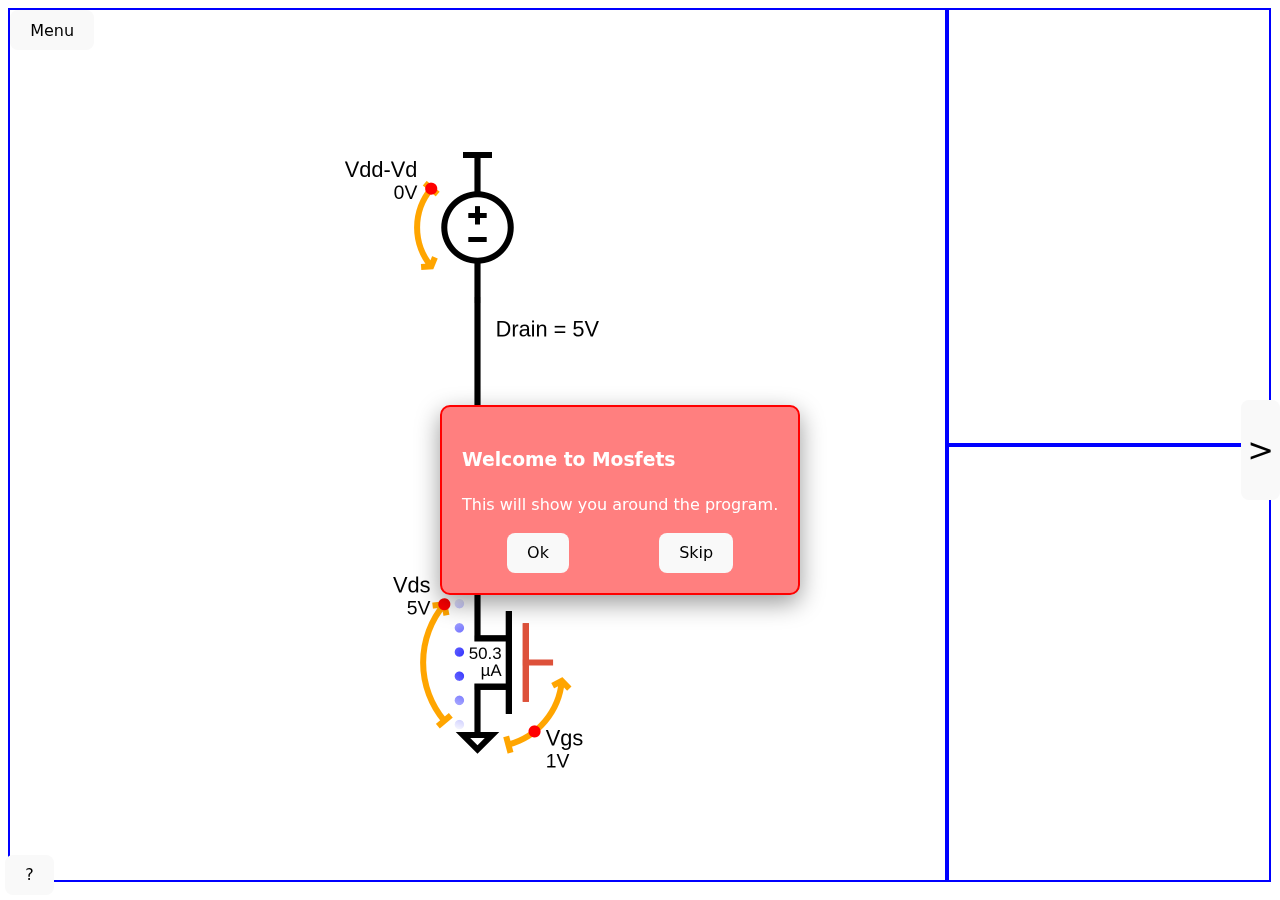
==== index.html @ 0ab98ef7 "less buggy version" ====
<!doctype html>
<html lang="en">
  <head>
    <meta charset="UTF-8" />
    <link rel="icon" type="image/svg+xml" href="/vite.svg" />
    <meta name="viewport" content="width=device-width, initial-scale=1.0" />
    <title>Vite + Vue + TS</title>
    <script type="module" crossorigin src="/assets/index-BZDS1HaJ.js"></script>
    <link rel="stylesheet" crossorigin href="/assets/index-B2J_gsan.css">
  </head>
  <body>
    <div id="app"></div>
  </body>
</html>
---- assets/index-B2J_gsan.css ----
:root{font-family:Inter,system-ui,Avenir,Helvetica,Arial,sans-serif;line-height:1.5;font-weight:400;font-synthesis:none;text-rendering:optimizeLegibility;-webkit-font-smoothing:antialiased;-moz-osx-font-smoothing:grayscale}a{font-weight:500;color:#646cff;text-decoration:inherit}a:hover{color:#535bf2}h1{font-size:3.2em;line-height:1.1}button{border-radius:8px;border:1px solid transparent;padding:.6em 1.2em;font-size:1em;font-weight:500;font-family:inherit;cursor:pointer;transition:border-color .25s}.card{padding:2em}@media (prefers-color-scheme: light){:root{background-color:#fff}a:hover{color:#747bff}button{background-color:#f9f9f9}}.prevent-select[data-v-e876c244]{-webkit-user-select:none;-ms-user-select:none;user-select:none}canvas[data-v-94a2b9fa]{border:1px solid black}.v-enter-active[data-v-94a2b9fa],.v-leave-active[data-v-94a2b9fa]{transition:transform .15s ease}.v-enter-from[data-v-94a2b9fa],.v-leave-to[data-v-94a2b9fa]{transform:translate(-300px)}
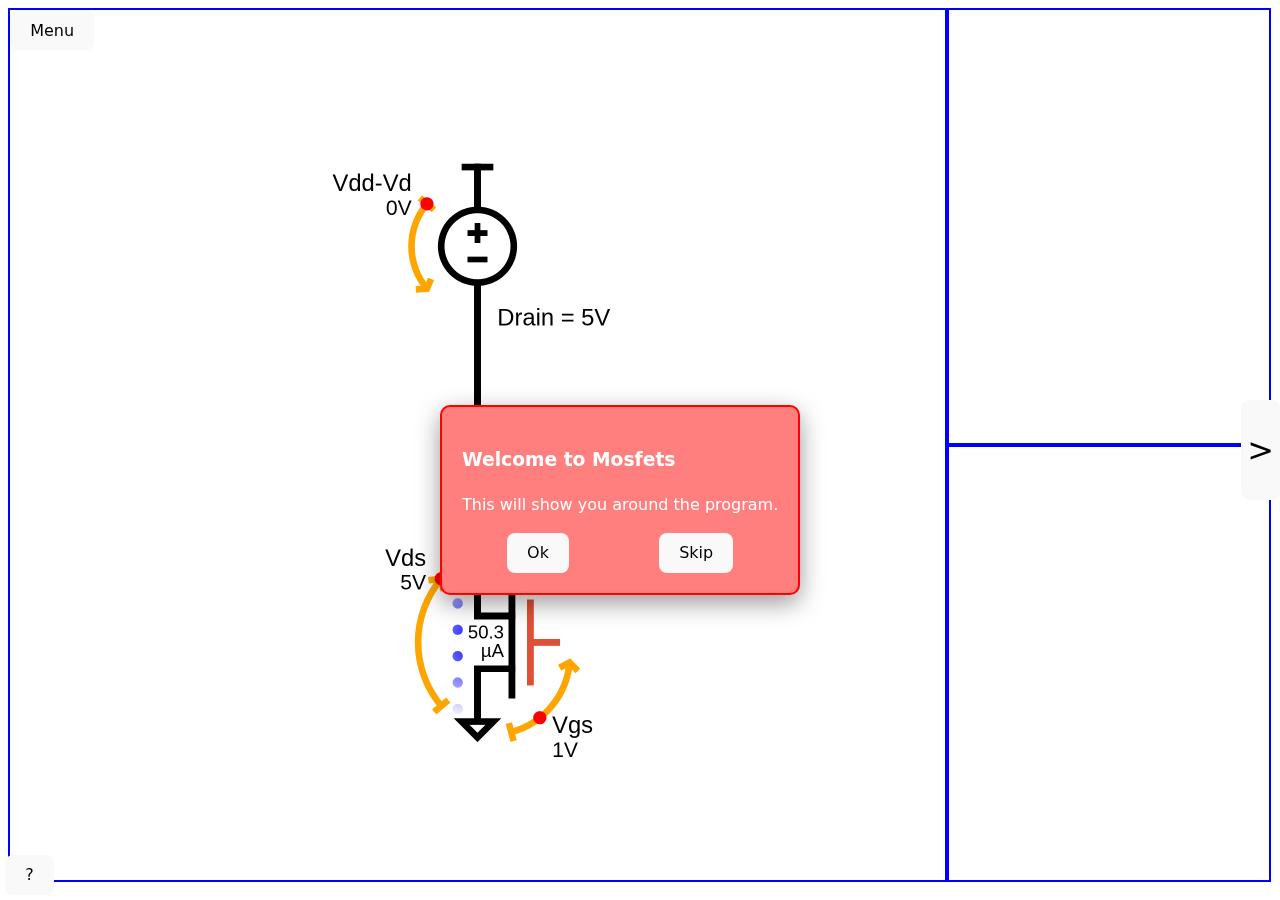
==== commit 3561d30c: "fully release v1.2" ====
--- a/index.html
+++ b/index.html
@@ -5,8 +5,8 @@
     <link rel="icon" type="image/svg+xml" href="/vite.svg" />
     <meta name="viewport" content="width=device-width, initial-scale=1.0" />
     <title>Vite + Vue + TS</title>
-    <script type="module" crossorigin src="/assets/index-BZDS1HaJ.js"></script>
-    <link rel="stylesheet" crossorigin href="/assets/index-B2J_gsan.css">
+    <script type="module" crossorigin src="/assets/index-DS-zMoxo.js"></script>
+    <link rel="stylesheet" crossorigin href="/assets/index-B35ttph7.css">
   </head>
   <body>
     <div id="app"></div>--- a/assets/index-B35ttph7.css
+++ b/assets/index-B35ttph7.css
@@ -0,0 +1 @@
+:root{font-family:Inter,system-ui,Avenir,Helvetica,Arial,sans-serif;line-height:1.5;font-weight:400;font-synthesis:none;text-rendering:optimizeLegibility;-webkit-font-smoothing:antialiased;-moz-osx-font-smoothing:grayscale}a{font-weight:500;color:#646cff;text-decoration:inherit}a:hover{color:#535bf2}h1{font-size:3.2em;line-height:1.1}button{border-radius:8px;border:1px solid transparent;padding:.6em 1.2em;font-size:1em;font-weight:500;font-family:inherit;cursor:pointer;transition:border-color .25s}.card{padding:2em}@media (prefers-color-scheme: light){:root{background-color:#fff}a:hover{color:#747bff}button{background-color:#f9f9f9}}.prevent-select[data-v-e876c244]{-webkit-user-select:none;-ms-user-select:none;user-select:none}canvas[data-v-567da507]{border:1px solid black}.v-enter-active[data-v-567da507],.v-leave-active[data-v-567da507]{transition:transform .15s ease}.v-enter-from[data-v-567da507],.v-leave-to[data-v-567da507]{transform:translate(-300px)}
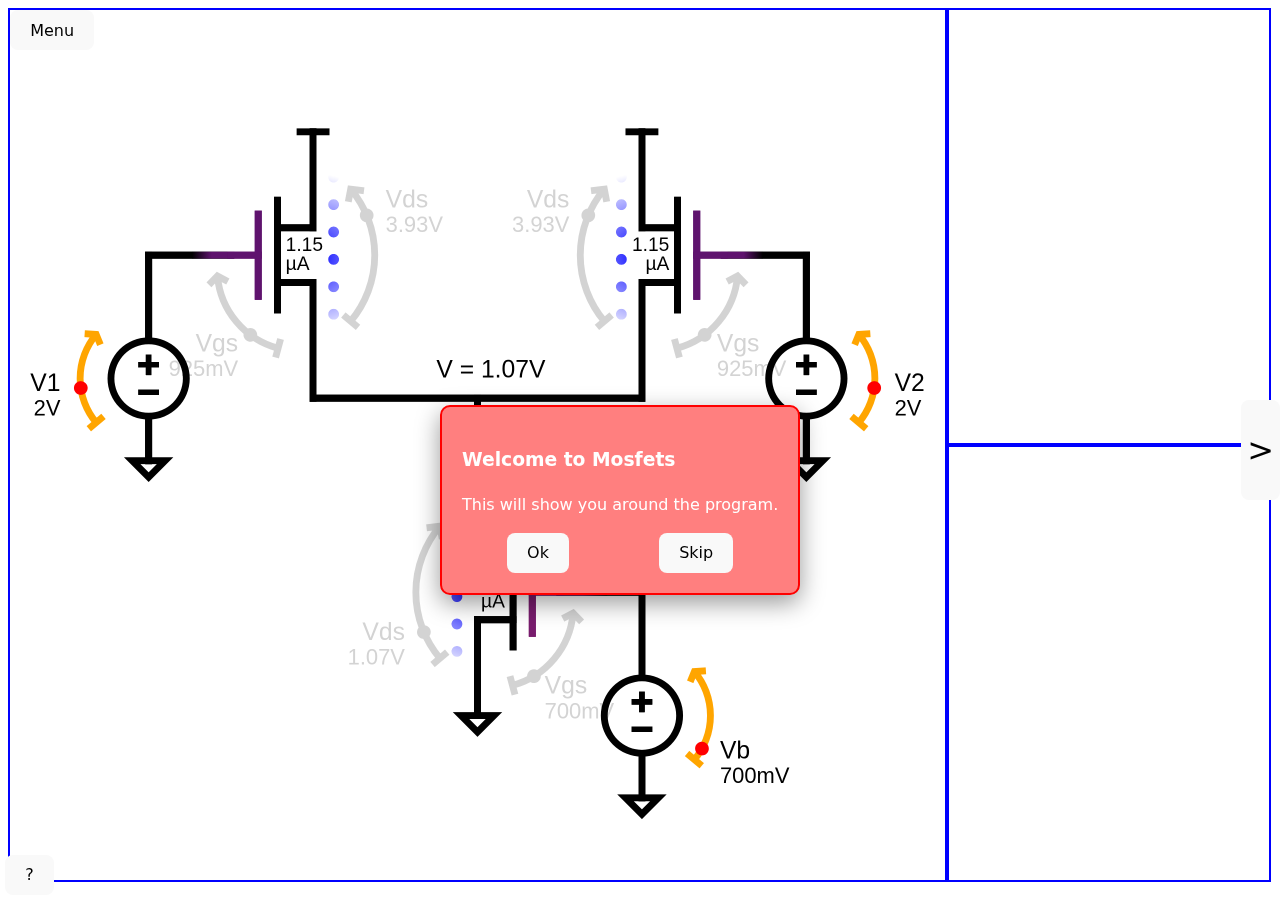
==== commit 110f8e3a: "temporary update with worker thread circuit implementation" ====
--- a/index.html
+++ b/index.html
@@ -5,8 +5,8 @@
     <link rel="icon" type="image/svg+xml" href="/vite.svg" />
     <meta name="viewport" content="width=device-width, initial-scale=1.0" />
     <title>Vite + Vue + TS</title>
-    <script type="module" crossorigin src="/assets/index-DS-zMoxo.js"></script>
-    <link rel="stylesheet" crossorigin href="/assets/index-B35ttph7.css">
+    <script type="module" crossorigin src="/assets/index-DfsmaMi3.js"></script>
+    <link rel="stylesheet" crossorigin href="/assets/index-ByXIg1E3.css">
   </head>
   <body>
     <div id="app"></div>--- a/assets/index-ByXIg1E3.css
+++ b/assets/index-ByXIg1E3.css
@@ -0,0 +1 @@
+:root{font-family:Inter,system-ui,Avenir,Helvetica,Arial,sans-serif;line-height:1.5;font-weight:400;font-synthesis:none;text-rendering:optimizeLegibility;-webkit-font-smoothing:antialiased;-moz-osx-font-smoothing:grayscale}a{font-weight:500;color:#646cff;text-decoration:inherit}a:hover{color:#535bf2}h1{font-size:3.2em;line-height:1.1}button{border-radius:8px;border:1px solid transparent;padding:.6em 1.2em;font-size:1em;font-weight:500;font-family:inherit;cursor:pointer;transition:border-color .25s}.card{padding:2em}@media (prefers-color-scheme: light){:root{background-color:#fff}a:hover{color:#747bff}button{background-color:#f9f9f9}}.prevent-select[data-v-e876c244]{-webkit-user-select:none;-ms-user-select:none;user-select:none}canvas[data-v-6131ced0]{border:1px solid black}.v-enter-active[data-v-6131ced0],.v-leave-active[data-v-6131ced0]{transition:transform .15s ease}.v-enter-from[data-v-6131ced0],.v-leave-to[data-v-6131ced0]{transform:translate(-300px)}
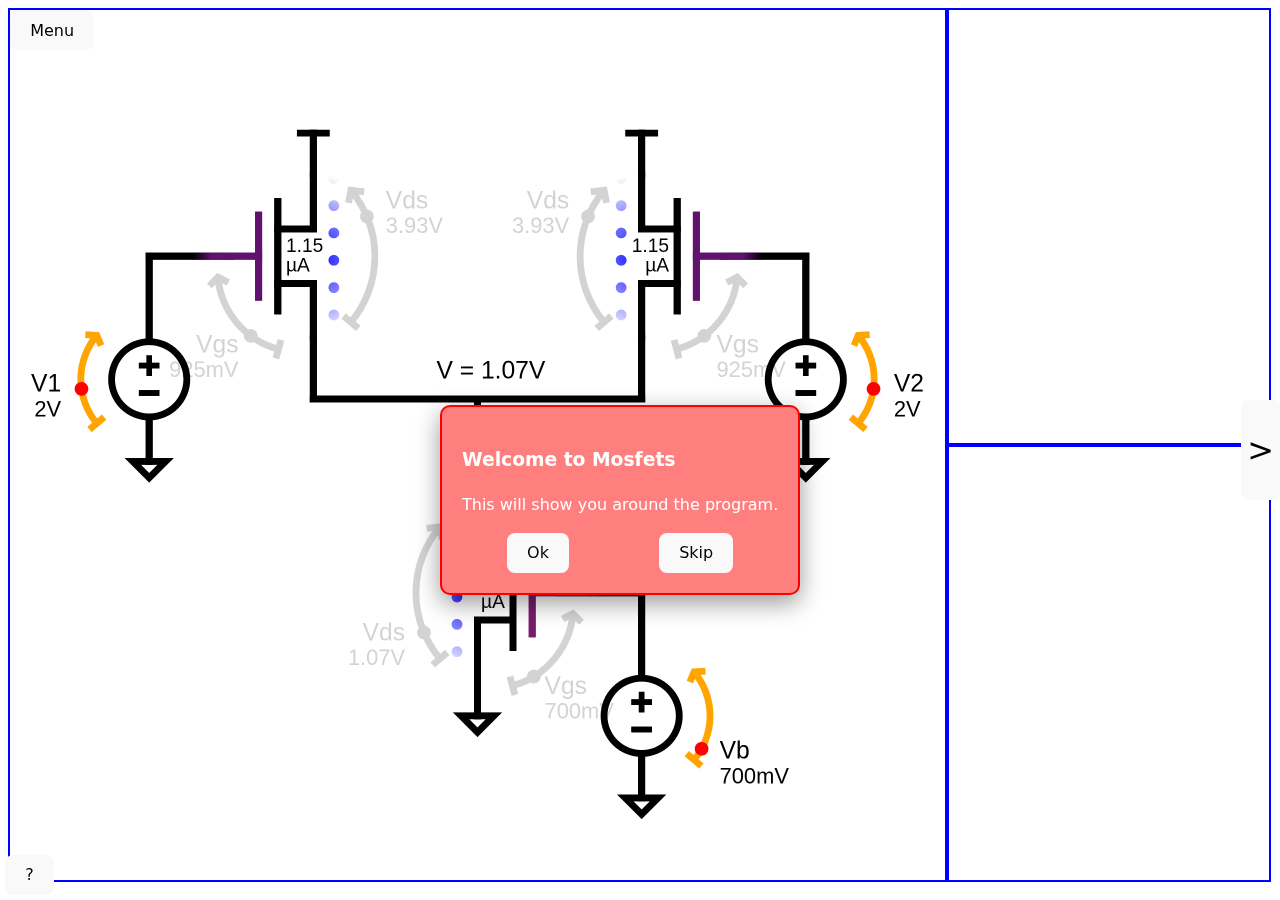
==== commit 991daa51: "update with resetting node capacitances and bug fixes" ====
--- a/index.html
+++ b/index.html
@@ -5,8 +5,8 @@
     <link rel="icon" type="image/svg+xml" href="/vite.svg" />
     <meta name="viewport" content="width=device-width, initial-scale=1.0" />
     <title>Vite + Vue + TS</title>
-    <script type="module" crossorigin src="/assets/index-DfsmaMi3.js"></script>
-    <link rel="stylesheet" crossorigin href="/assets/index-ByXIg1E3.css">
+    <script type="module" crossorigin src="/assets/index-CFRYXSDy.js"></script>
+    <link rel="stylesheet" crossorigin href="/assets/index-BeJgfFqV.css">
   </head>
   <body>
     <div id="app"></div>--- a/assets/index-BeJgfFqV.css
+++ b/assets/index-BeJgfFqV.css
@@ -0,0 +1 @@
+:root{font-family:Inter,system-ui,Avenir,Helvetica,Arial,sans-serif;line-height:1.5;font-weight:400;font-synthesis:none;text-rendering:optimizeLegibility;-webkit-font-smoothing:antialiased;-moz-osx-font-smoothing:grayscale}a{font-weight:500;color:#646cff;text-decoration:inherit}a:hover{color:#535bf2}h1{font-size:3.2em;line-height:1.1}button{border-radius:8px;border:1px solid transparent;padding:.6em 1.2em;font-size:1em;font-weight:500;font-family:inherit;cursor:pointer;transition:border-color .25s}.card{padding:2em}@media (prefers-color-scheme: light){:root{background-color:#fff}a:hover{color:#747bff}button{background-color:#f9f9f9}}.prevent-select[data-v-e876c244]{-webkit-user-select:none;-ms-user-select:none;user-select:none}canvas[data-v-40dec002]{border:1px solid black}.v-enter-active[data-v-40dec002],.v-leave-active[data-v-40dec002]{transition:transform .15s ease}.v-enter-from[data-v-40dec002],.v-leave-to[data-v-40dec002]{transform:translate(-300px)}
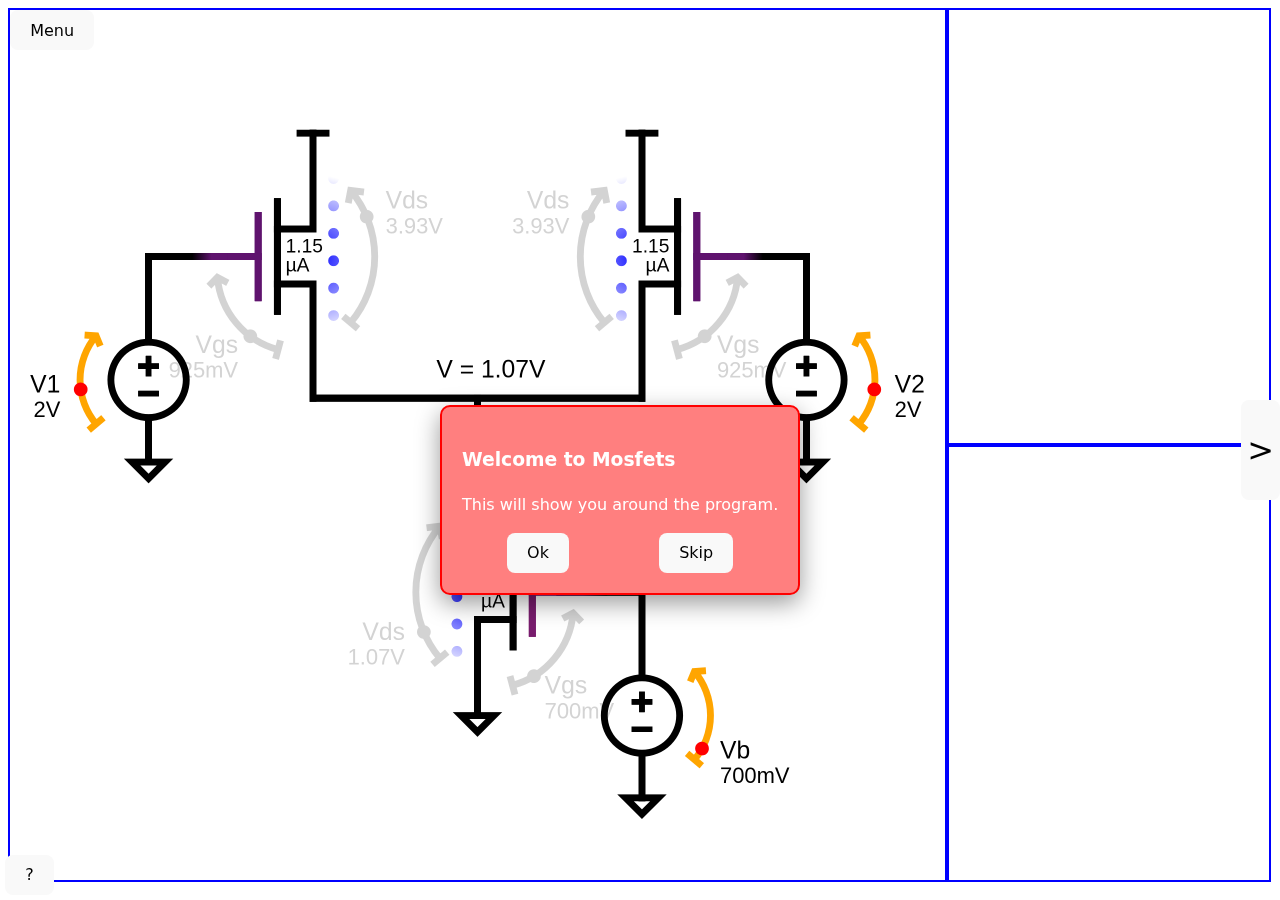
==== commit 032cf9dc: "update to work better with touchscreens" ====
--- a/index.html
+++ b/index.html
@@ -1,15 +1,18 @@
 <!doctype html>
 <html lang="en">
-  <head>
-    <meta charset="UTF-8" />
-    <link rel="icon" type="image/svg+xml" href="/vite.svg" />
-    <meta name="viewport" content="width=device-width, initial-scale=1.0" />
-    <title>Vite + Vue + TS</title>
-    <script type="module" crossorigin src="/assets/index-CFRYXSDy.js"></script>
-    <link rel="stylesheet" crossorigin href="/assets/index-BeJgfFqV.css">
-  </head>
-  <body>
-    <div id="app"></div> 
-  </body>
+<head>
+  <meta charset="UTF-8" />
+  <link rel="icon" type="image/png" href="/icon01.png" />
+  <meta name="viewport" content="width=device-width, initial-scale=1.0" />
+  <title>Vite + Vue + TS</title>
+  <script type="module" crossorigin src="/assets/index-qInC0Ar3.js"></script>
+  <link rel="stylesheet" crossorigin href="/assets/index-aT3BZDB1.css">
+</head>
+
+<body>
+  <div id="app"></div>+
+</body>
+
 </html>
--- a/assets/index-aT3BZDB1.css
+++ b/assets/index-aT3BZDB1.css
@@ -0,0 +1 @@
+:root{font-family:Inter,system-ui,Avenir,Helvetica,Arial,sans-serif;line-height:1.5;font-weight:400;font-synthesis:none;text-rendering:optimizeLegibility;-webkit-font-smoothing:antialiased;-moz-osx-font-smoothing:grayscale}a{font-weight:500;color:#646cff;text-decoration:inherit}a:hover{color:#535bf2}h1{font-size:3.2em;line-height:1.1}button{border-radius:8px;border:1px solid transparent;padding:.6em 1.2em;font-size:1em;font-weight:500;font-family:inherit;cursor:pointer;transition:border-color .25s}.card{padding:2em}@media (prefers-color-scheme: light){:root{background-color:#fff}a:hover{color:#747bff}button{background-color:#f9f9f9}}.prevent-select[data-v-e876c244]{-webkit-user-select:none;-ms-user-select:none;user-select:none}canvas[data-v-b586eff4]{border:1px solid black}.v-enter-active[data-v-b586eff4],.v-leave-active[data-v-b586eff4]{transition:transform .15s ease}.v-enter-from[data-v-b586eff4],.v-leave-to[data-v-b586eff4]{transform:translate(-300px)}
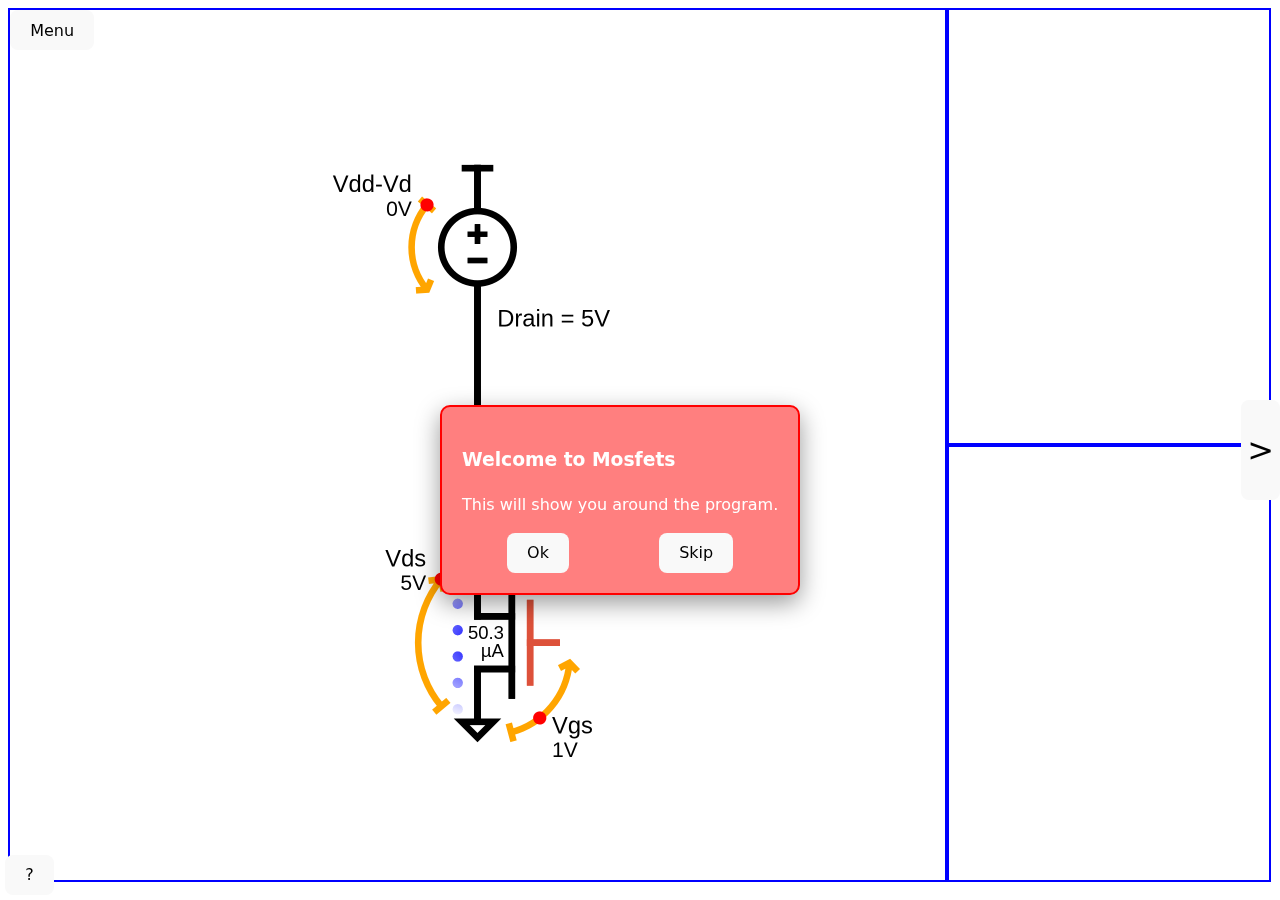
==== commit f64c0ab2: "implement active slider option. V1.0 for user testing" ====
--- a/index.html
+++ b/index.html
@@ -6,8 +6,8 @@
   <link rel="icon" type="image/png" href="/icon01.png" />
   <meta name="viewport" content="width=device-width, initial-scale=1.0" />
   <title>Vite + Vue + TS</title>
-  <script type="module" crossorigin src="/assets/index-qInC0Ar3.js"></script>
-  <link rel="stylesheet" crossorigin href="/assets/index-aT3BZDB1.css">
+  <script type="module" crossorigin src="/assets/index-B3Vf_7Kd.js"></script>
+  <link rel="stylesheet" crossorigin href="/assets/index-DlKd8DB3.css">
 </head>
 
 <body>
--- a/assets/index-DlKd8DB3.css
+++ b/assets/index-DlKd8DB3.css
@@ -0,0 +1 @@
+:root{font-family:Inter,system-ui,Avenir,Helvetica,Arial,sans-serif;line-height:1.5;font-weight:400;font-synthesis:none;text-rendering:optimizeLegibility;-webkit-font-smoothing:antialiased;-moz-osx-font-smoothing:grayscale}a{font-weight:500;color:#646cff;text-decoration:inherit}a:hover{color:#535bf2}h1{font-size:3.2em;line-height:1.1}button{border-radius:8px;border:1px solid transparent;padding:.6em 1.2em;font-size:1em;font-weight:500;font-family:inherit;cursor:pointer;transition:border-color .25s}.card{padding:2em}@media (prefers-color-scheme: light){:root{background-color:#fff}a:hover{color:#747bff}button{background-color:#f9f9f9}}.prevent-select[data-v-e876c244]{-webkit-user-select:none;-ms-user-select:none;user-select:none}canvas[data-v-73c8c000]{border:1px solid black}.v-enter-active[data-v-73c8c000],.v-leave-active[data-v-73c8c000]{transition:transform .15s ease}.v-enter-from[data-v-73c8c000],.v-leave-to[data-v-73c8c000]{transform:translate(-300px)}
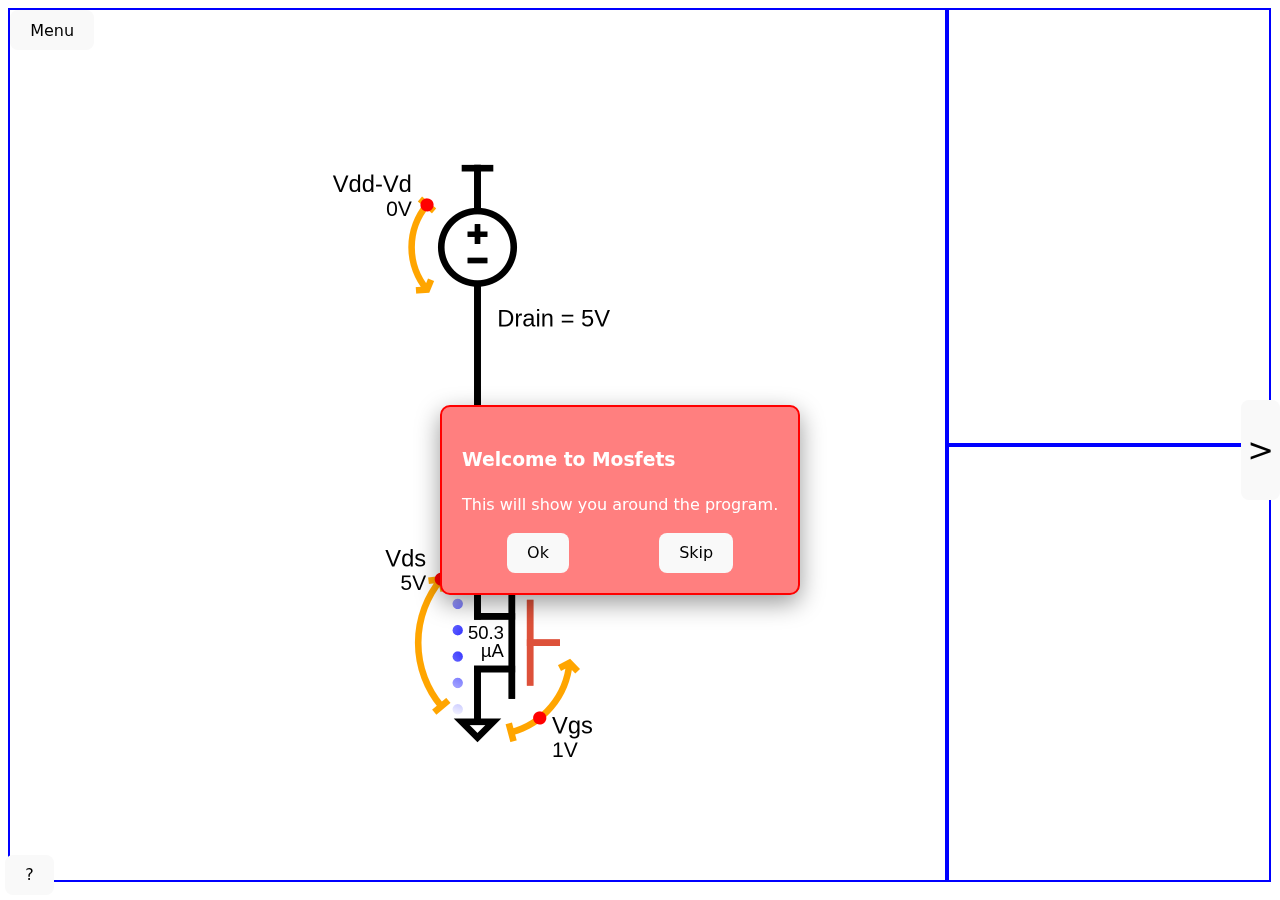
==== commit d3da74a1: "make all sliders active at the very start. Actual V1.0 user testing" ====
--- a/index.html
+++ b/index.html
@@ -6,8 +6,8 @@
   <link rel="icon" type="image/png" href="/icon01.png" />
   <meta name="viewport" content="width=device-width, initial-scale=1.0" />
   <title>Vite + Vue + TS</title>
-  <script type="module" crossorigin src="/assets/index-B3Vf_7Kd.js"></script>
-  <link rel="stylesheet" crossorigin href="/assets/index-DlKd8DB3.css">
+  <script type="module" crossorigin src="/assets/index-DnXs5Gis.js"></script>
+  <link rel="stylesheet" crossorigin href="/assets/index-CQGZdfFQ.css">
 </head>
 
 <body>
--- a/assets/index-CQGZdfFQ.css
+++ b/assets/index-CQGZdfFQ.css
@@ -0,0 +1 @@
+:root{font-family:Inter,system-ui,Avenir,Helvetica,Arial,sans-serif;line-height:1.5;font-weight:400;font-synthesis:none;text-rendering:optimizeLegibility;-webkit-font-smoothing:antialiased;-moz-osx-font-smoothing:grayscale}a{font-weight:500;color:#646cff;text-decoration:inherit}a:hover{color:#535bf2}h1{font-size:3.2em;line-height:1.1}button{border-radius:8px;border:1px solid transparent;padding:.6em 1.2em;font-size:1em;font-weight:500;font-family:inherit;cursor:pointer;transition:border-color .25s}.card{padding:2em}@media (prefers-color-scheme: light){:root{background-color:#fff}a:hover{color:#747bff}button{background-color:#f9f9f9}}.prevent-select[data-v-e876c244]{-webkit-user-select:none;-ms-user-select:none;user-select:none}canvas[data-v-b085bbcb]{border:1px solid black}.v-enter-active[data-v-b085bbcb],.v-leave-active[data-v-b085bbcb]{transition:transform .15s ease}.v-enter-from[data-v-b085bbcb],.v-leave-to[data-v-b085bbcb]{transform:translate(-300px)}
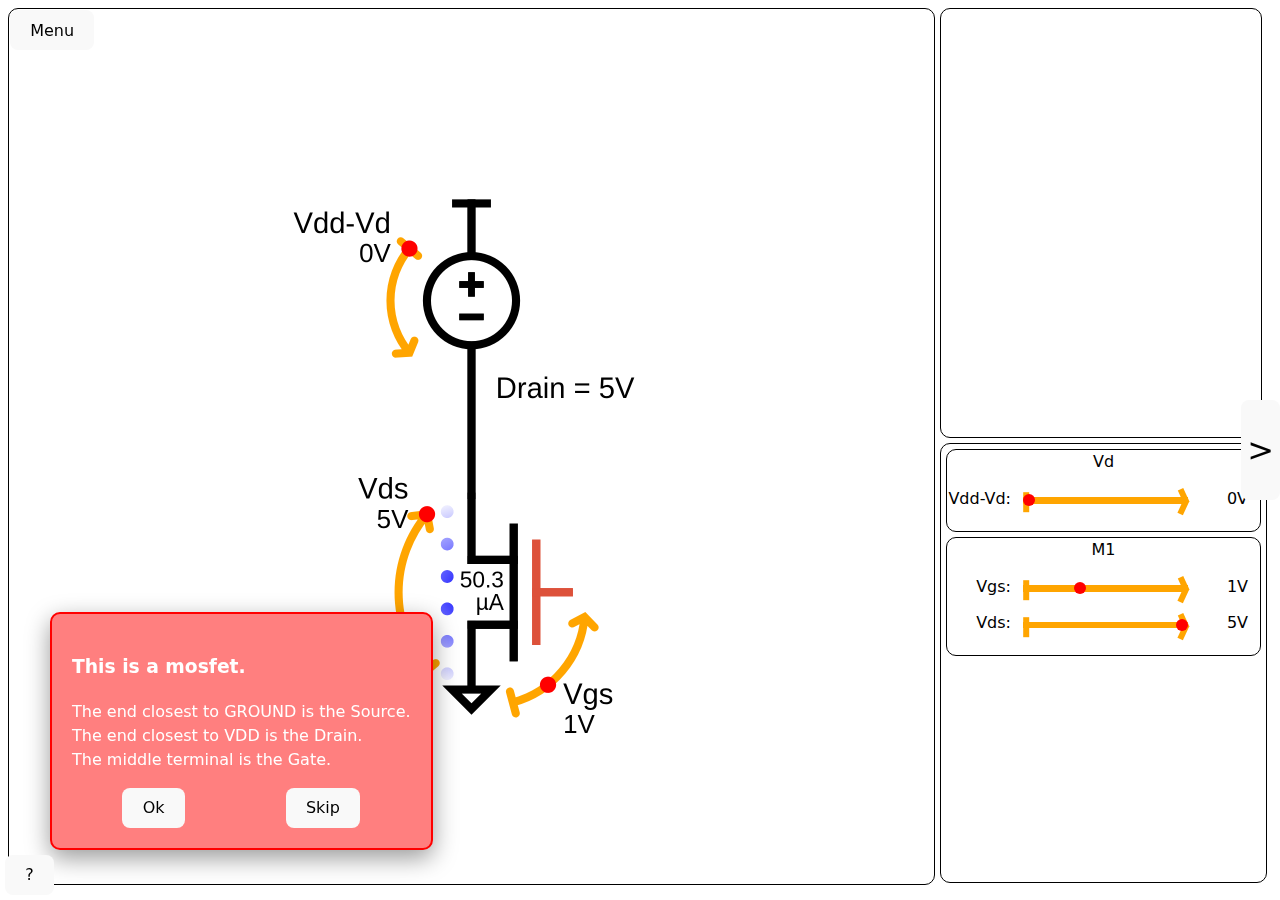
==== commit 0fd5ae16: "major usability update" ====
--- a/index.html
+++ b/index.html
@@ -6,8 +6,8 @@
   <link rel="icon" type="image/png" href="/icon01.png" />
   <meta name="viewport" content="width=device-width, initial-scale=1.0" />
   <title>Vite + Vue + TS</title>
-  <script type="module" crossorigin src="/assets/index-DnXs5Gis.js"></script>
-  <link rel="stylesheet" crossorigin href="/assets/index-CQGZdfFQ.css">
+  <script type="module" crossorigin src="/assets/index-2ZwOm7hW.js"></script>
+  <link rel="stylesheet" crossorigin href="/assets/index-ycYLHOTG.css">
 </head>
 
 <body>
--- a/assets/index-ycYLHOTG.css
+++ b/assets/index-ycYLHOTG.css
@@ -0,0 +1 @@
+:root{font-family:Inter,system-ui,Avenir,Helvetica,Arial,sans-serif;line-height:1.5;font-weight:400;font-synthesis:none;text-rendering:optimizeLegibility;-webkit-font-smoothing:antialiased;-moz-osx-font-smoothing:grayscale}a{font-weight:500;color:#646cff;text-decoration:inherit}a:hover{color:#535bf2}h1{font-size:3.2em;line-height:1.1}button{border-radius:8px;border:1px solid transparent;padding:.6em 1.2em;font-size:1em;font-weight:500;font-family:inherit;cursor:pointer;transition:border-color .25s}.card{padding:2em}@media (prefers-color-scheme: light){:root{background-color:#fff}a:hover{color:#747bff}button{background-color:#f9f9f9}}.prevent-select[data-v-e876c244]{-webkit-user-select:none;-ms-user-select:none;user-select:none}.sliderBody.visible[data-v-cf988964]{background:orange;height:6.4px}.sliderBody.locked[data-v-cf988964]{background:#d3d3d3;height:6.4px}input[type=range][data-v-cf988964]{-webkit-appearance:none;-moz-appearance:none;appearance:none;background:transparent;cursor:pointer;border-style:none}input[type=range][data-v-cf988964]::-webkit-slider-runnable-track{height:6.4px;border-style:none}input[type=range][data-v-cf988964]::-moz-range-track{height:6.4px;transform:translateY(4px);border-style:none}input[type=range][data-v-cf988964]::-webkit-slider-thumb{-webkit-appearance:none;-moz-appearance:none;appearance:none;margin-top:-.2rem;height:.75rem;width:.75rem;border-radius:.5rem;border-style:none;z-index:2}input[type=range][data-v-cf988964]::-moz-range-thumb{-webkit-appearance:none;-moz-appearance:none;appearance:none;margin-top:-.2rem;height:.75rem;width:.75rem;border-radius:.5rem;border-style:none;z-index:2;transform:translateY(4px)}input.visible[type=range][data-v-cf988964]::-webkit-slider-runnable-track{background:orange}input.visible[type=range][data-v-cf988964]::-moz-range-track{background:orange}input.visible[type=range][data-v-cf988964]::-webkit-slider-thumb{background-color:red}input.visible[type=range][data-v-cf988964]::-moz-range-thumb{background-color:red}input.locked[type=range][data-v-cf988964]::-webkit-slider-runnable-track{background:#d3d3d3}input.locked[type=range][data-v-cf988964]::-moz-range-track{background:#d3d3d3}input.locked[type=range][data-v-cf988964]::-webkit-slider-thumb{background-color:#d3d3d3}input.locked[type=range][data-v-cf988964]::-moz-range-thumb{background-color:#d3d3d3}.selected[data-v-7a81dec8]{background-color:#add8e6}.menu[data-v-0f52af25]{background-color:#f5f5f5;padding:4px;border-radius:5px;width:max-content}.menuOption[data-v-0f52af25]{background-color:#d3d3d3;padding:5px;border-radius:5px;display:block}.hovered[data-v-0f52af25]{background-color:#b4b4b4}.preventSelect[data-v-0f52af25]{-webkit-user-select:none;-ms-user-select:none;user-select:none}canvas[data-v-25f50a53]{border:1px solid black}.v-enter-active[data-v-25f50a53],.v-leave-active[data-v-25f50a53]{transition:transform .15s ease}.v-enter-from[data-v-25f50a53],.v-leave-to[data-v-25f50a53]{transform:translate(-300px)}
